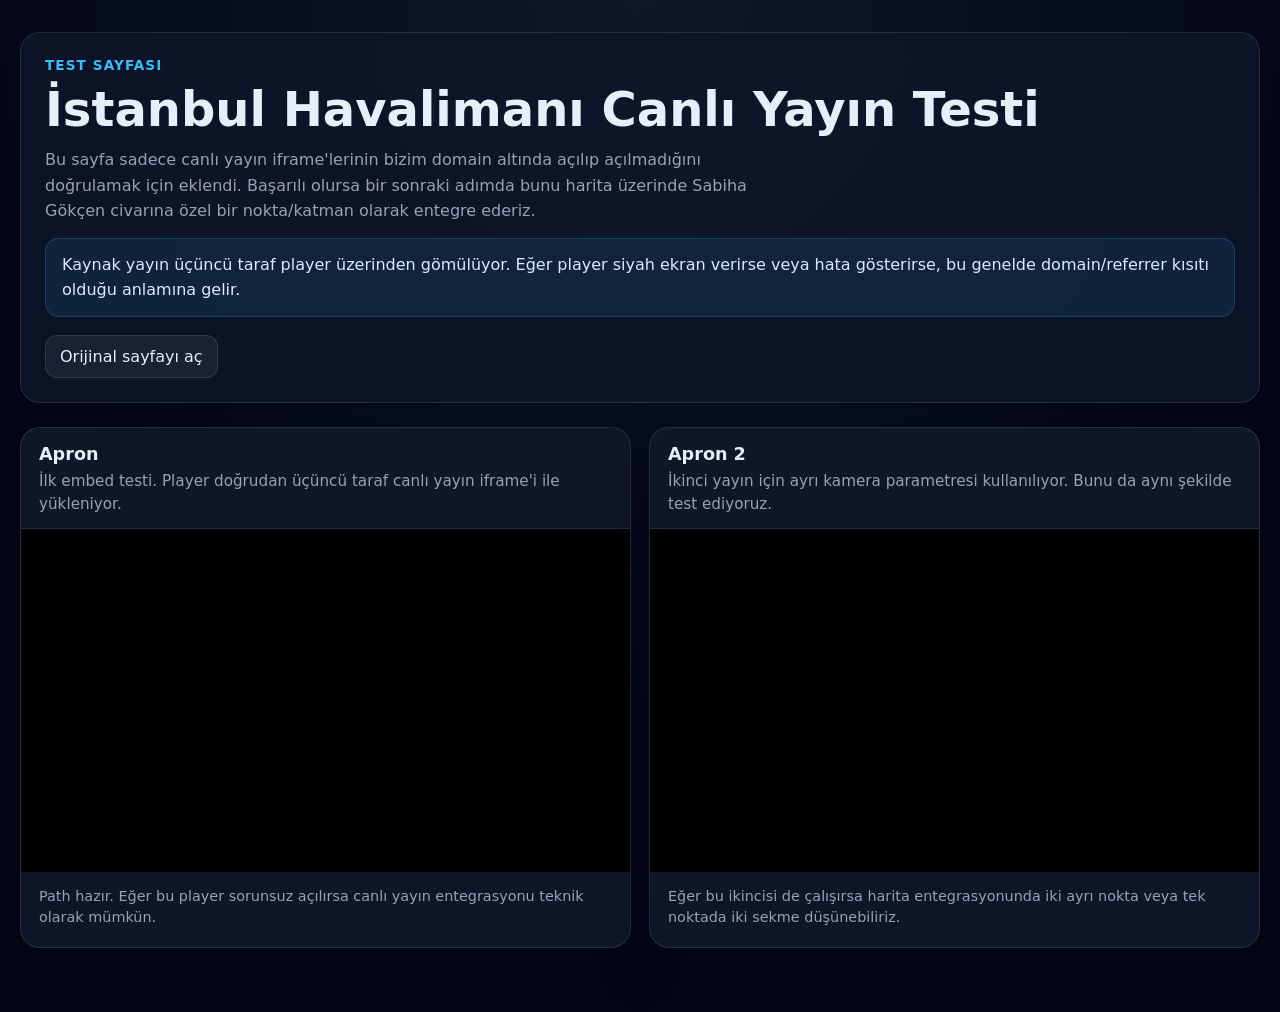
==== CAM/ist-airport-live-test.html @ 0587616e "feat: add airport live embed test page" ====
<!DOCTYPE html>
<html lang="tr">
<head>
  <meta charset="UTF-8">
  <meta name="viewport" content="width=device-width, initial-scale=1.0">
  <title>İstanbul Havalimanı Canlı Yayın Testi</title>
  <meta name="robots" content="noindex, nofollow">
  <style>
    :root {
      color-scheme: dark;
      --bg: #020617;
      --panel: #0f172a;
      --panel-2: #111827;
      --border: rgba(148, 163, 184, 0.18);
      --text: #e5eef9;
      --muted: #94a3b8;
      --accent: #38bdf8;
    }
    * { box-sizing: border-box; }
    body {
      margin: 0;
      font-family: Inter, system-ui, -apple-system, BlinkMacSystemFont, "Segoe UI", sans-serif;
      background: radial-gradient(circle at top, #0f172a 0%, var(--bg) 60%);
      color: var(--text);
    }
    .page {
      max-width: 1280px;
      margin: 0 auto;
      padding: 32px 20px 64px;
    }
    .hero {
      margin-bottom: 24px;
      padding: 24px;
      border: 1px solid var(--border);
      border-radius: 20px;
      background: rgba(15, 23, 42, 0.82);
      backdrop-filter: blur(12px);
    }
    .eyebrow {
      margin: 0 0 8px;
      color: var(--accent);
      font-size: 0.85rem;
      font-weight: 700;
      letter-spacing: 0.08em;
      text-transform: uppercase;
    }
    h1 {
      margin: 0 0 10px;
      font-size: clamp(1.8rem, 4vw, 3rem);
    }
    .subtitle {
      margin: 0;
      color: var(--muted);
      line-height: 1.6;
      max-width: 70ch;
    }
    .notice {
      margin-top: 14px;
      padding: 14px 16px;
      border-radius: 14px;
      background: rgba(56, 189, 248, 0.1);
      border: 1px solid rgba(56, 189, 248, 0.2);
      color: #dbeafe;
      line-height: 1.55;
    }
    .grid {
      display: grid;
      grid-template-columns: repeat(auto-fit, minmax(320px, 1fr));
      gap: 18px;
    }
    .card {
      border: 1px solid var(--border);
      border-radius: 20px;
      overflow: hidden;
      background: linear-gradient(180deg, rgba(17, 24, 39, 0.94), rgba(15, 23, 42, 0.94));
      box-shadow: 0 20px 50px rgba(2, 6, 23, 0.35);
    }
    .card-head {
      padding: 16px 18px 12px;
      border-bottom: 1px solid var(--border);
    }
    .card-head h2 {
      margin: 0 0 6px;
      font-size: 1.1rem;
    }
    .card-head p {
      margin: 0;
      color: var(--muted);
      font-size: 0.95rem;
      line-height: 1.5;
    }
    .player-wrap {
      aspect-ratio: 16 / 9;
      background: #000;
    }
    iframe {
      width: 100%;
      height: 100%;
      border: 0;
      display: block;
      background: #000;
    }
    .card-foot {
      padding: 14px 18px 18px;
      color: var(--muted);
      font-size: 0.9rem;
      line-height: 1.5;
    }
    .actions {
      display: flex;
      flex-wrap: wrap;
      gap: 12px;
      margin-top: 18px;
    }
    .btn {
      display: inline-flex;
      align-items: center;
      gap: 8px;
      padding: 11px 14px;
      border-radius: 12px;
      border: 1px solid var(--border);
      text-decoration: none;
      color: var(--text);
      background: rgba(30, 41, 59, 0.75);
    }
    .btn:hover { border-color: rgba(56, 189, 248, 0.45); }
  </style>
</head>
<body>
  <main class="page">
    <section class="hero">
      <p class="eyebrow">Test Sayfası</p>
      <h1>İstanbul Havalimanı Canlı Yayın Testi</h1>
      <p class="subtitle">
        Bu sayfa sadece canlı yayın iframe'lerinin bizim domain altında açılıp açılmadığını doğrulamak için eklendi.
        Başarılı olursa bir sonraki adımda bunu harita üzerinde Sabiha Gökçen civarına özel bir nokta/katman olarak entegre ederiz.
      </p>
      <div class="notice">
        Kaynak yayın üçüncü taraf player üzerinden gömülüyor. Eğer player siyah ekran verirse veya hata gösterirse,
        bu genelde domain/referrer kısıtı olduğu anlamına gelir.
      </div>
      <div class="actions">
        <a class="btn" href="https://www.istairport.com/havalimani/haritalar/havalimani-canli-yayin/operasyon-merkezi" target="_blank" rel="noopener">Orijinal sayfayı aç</a>
      </div>
    </section>

    <section class="grid" aria-label="Canlı yayın test oynatıcıları">
      <article class="card">
        <header class="card-head">
          <h2>Apron</h2>
          <p>İlk embed testi. Player doğrudan üçüncü taraf canlı yayın iframe'i ile yükleniyor.</p>
        </header>
        <div class="player-wrap">
          <iframe
            src="https://play28.player.im/player/kamera/play.php?kamera=apron&uid=2&sid=1"
            title="İstanbul Havalimanı Apron Canlı Yayın"
            allow="autoplay; fullscreen; picture-in-picture"
            allowfullscreen
            loading="lazy"
            referrerpolicy="strict-origin-when-cross-origin"></iframe>
        </div>
        <div class="card-foot">
          Path hazır. Eğer bu player sorunsuz açılırsa canlı yayın entegrasyonu teknik olarak mümkün.
        </div>
      </article>

      <article class="card">
        <header class="card-head">
          <h2>Apron 2</h2>
          <p>İkinci yayın için ayrı kamera parametresi kullanılıyor. Bunu da aynı şekilde test ediyoruz.</p>
        </header>
        <div class="player-wrap">
          <iframe
            src="https://play28.player.im/player/kamera/play.php?kamera=apron2&uid=2&sid=1"
            title="İstanbul Havalimanı Apron 2 Canlı Yayın"
            allow="autoplay; fullscreen; picture-in-picture"
            allowfullscreen
            loading="lazy"
            referrerpolicy="strict-origin-when-cross-origin"></iframe>
        </div>
        <div class="card-foot">
          Eğer bu ikincisi de çalışırsa harita entegrasyonunda iki ayrı nokta veya tek noktada iki sekme düşünebiliriz.
        </div>
      </article>
    </section>
  </main>
</body>
</html>
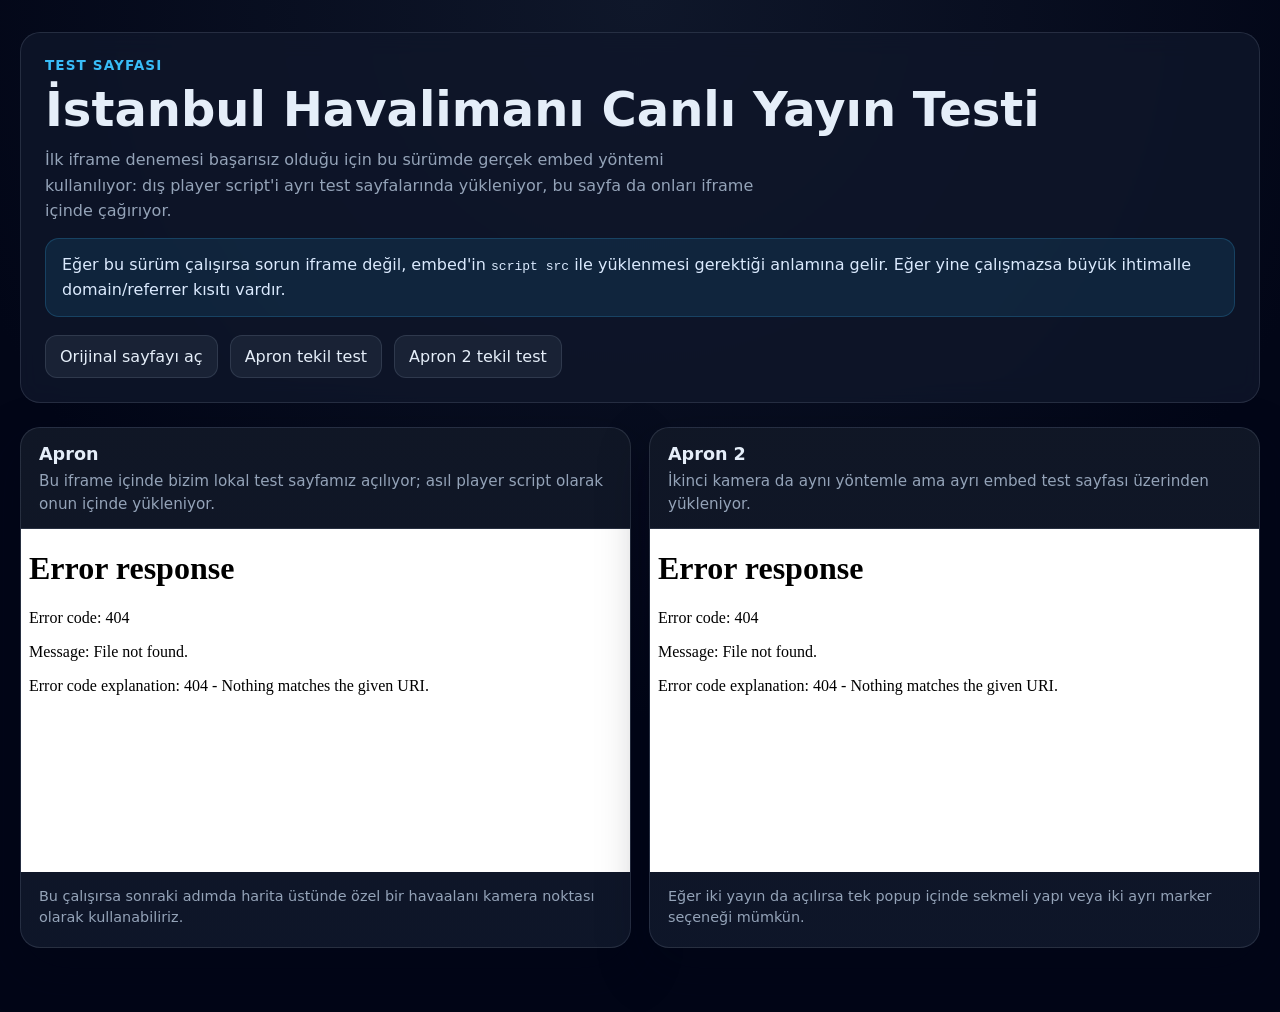
==== commit b7052639: "fix: use script-based airport live embed test" ====
--- a/CAM/ist-airport-live-test.html
+++ b/CAM/ist-airport-live-test.html
@@ -132,15 +132,17 @@
       <p class="eyebrow">Test Sayfası</p>
       <h1>İstanbul Havalimanı Canlı Yayın Testi</h1>
       <p class="subtitle">
-        Bu sayfa sadece canlı yayın iframe'lerinin bizim domain altında açılıp açılmadığını doğrulamak için eklendi.
-        Başarılı olursa bir sonraki adımda bunu harita üzerinde Sabiha Gökçen civarına özel bir nokta/katman olarak entegre ederiz.
+        İlk iframe denemesi başarısız olduğu için bu sürümde gerçek embed yöntemi kullanılıyor:
+        dış player script'i ayrı test sayfalarında yükleniyor, bu sayfa da onları iframe içinde çağırıyor.
       </p>
       <div class="notice">
-        Kaynak yayın üçüncü taraf player üzerinden gömülüyor. Eğer player siyah ekran verirse veya hata gösterirse,
-        bu genelde domain/referrer kısıtı olduğu anlamına gelir.
+        Eğer bu sürüm çalışırsa sorun iframe değil, embed'in <code>script src</code> ile yüklenmesi gerektiği anlamına gelir.
+        Eğer yine çalışmazsa büyük ihtimalle domain/referrer kısıtı vardır.
       </div>
       <div class="actions">
         <a class="btn" href="https://www.istairport.com/havalimani/haritalar/havalimani-canli-yayin/operasyon-merkezi" target="_blank" rel="noopener">Orijinal sayfayı aç</a>
+        <a class="btn" href="/ist-airport-embed-apron.html" target="_blank" rel="noopener">Apron tekil test</a>
+        <a class="btn" href="/ist-airport-embed-apron2.html" target="_blank" rel="noopener">Apron 2 tekil test</a>
       </div>
     </section>
 
@@ -148,11 +150,11 @@
       <article class="card">
         <header class="card-head">
           <h2>Apron</h2>
-          <p>İlk embed testi. Player doğrudan üçüncü taraf canlı yayın iframe'i ile yükleniyor.</p>
+          <p>Bu iframe içinde bizim lokal test sayfamız açılıyor; asıl player script olarak onun içinde yükleniyor.</p>
         </header>
         <div class="player-wrap">
           <iframe
-            src="https://play28.player.im/player/kamera/play.php?kamera=apron&uid=2&sid=1"
+            src="/ist-airport-embed-apron.html"
             title="İstanbul Havalimanı Apron Canlı Yayın"
             allow="autoplay; fullscreen; picture-in-picture"
             allowfullscreen
@@ -160,18 +162,18 @@
             referrerpolicy="strict-origin-when-cross-origin"></iframe>
         </div>
         <div class="card-foot">
-          Path hazır. Eğer bu player sorunsuz açılırsa canlı yayın entegrasyonu teknik olarak mümkün.
+          Bu çalışırsa sonraki adımda harita üstünde özel bir havaalanı kamera noktası olarak kullanabiliriz.
         </div>
       </article>
 
       <article class="card">
         <header class="card-head">
           <h2>Apron 2</h2>
-          <p>İkinci yayın için ayrı kamera parametresi kullanılıyor. Bunu da aynı şekilde test ediyoruz.</p>
+          <p>İkinci kamera da aynı yöntemle ama ayrı embed test sayfası üzerinden yükleniyor.</p>
         </header>
         <div class="player-wrap">
           <iframe
-            src="https://play28.player.im/player/kamera/play.php?kamera=apron2&uid=2&sid=1"
+            src="/ist-airport-embed-apron2.html"
             title="İstanbul Havalimanı Apron 2 Canlı Yayın"
             allow="autoplay; fullscreen; picture-in-picture"
             allowfullscreen
@@ -179,7 +181,7 @@
             referrerpolicy="strict-origin-when-cross-origin"></iframe>
         </div>
         <div class="card-foot">
-          Eğer bu ikincisi de çalışırsa harita entegrasyonunda iki ayrı nokta veya tek noktada iki sekme düşünebiliriz.
+          Eğer iki yayın da açılırsa tek popup içinde sekmeli yapı veya iki ayrı marker seçeneği mümkün.
         </div>
       </article>
     </section>
